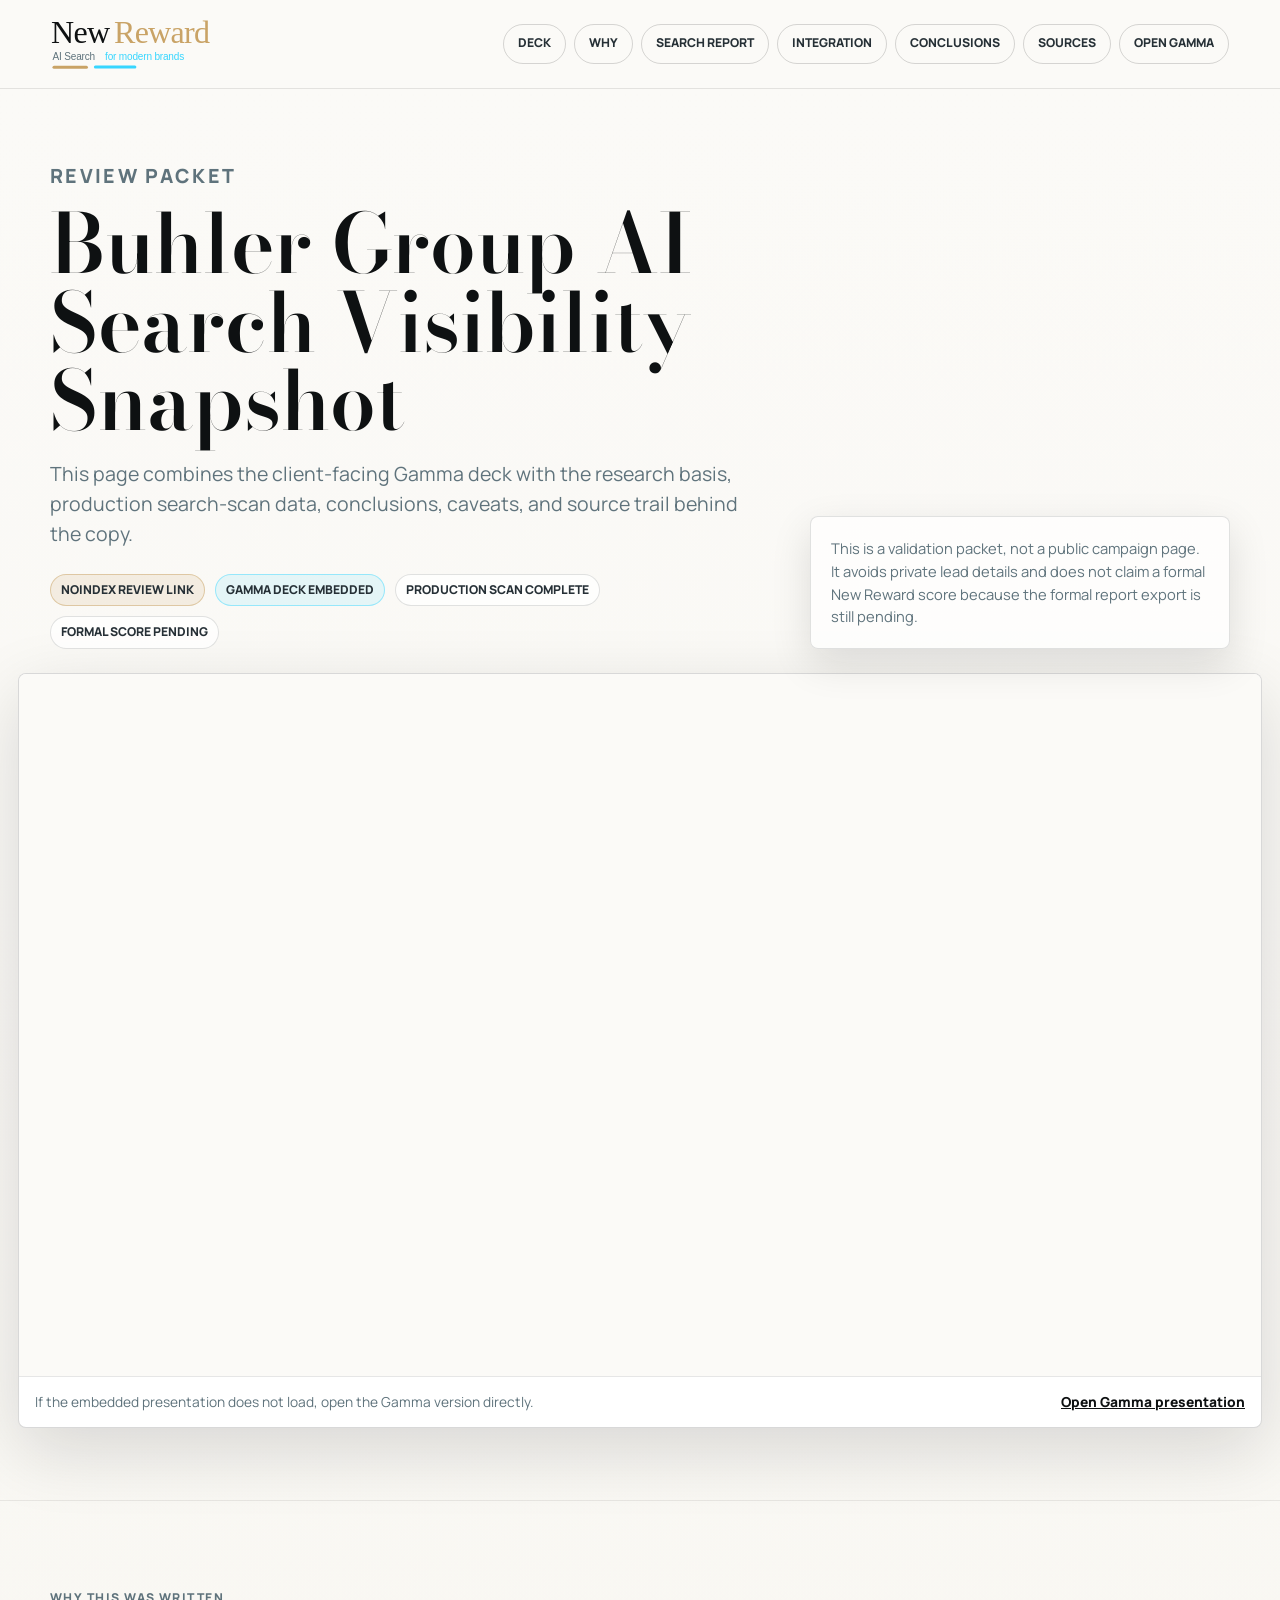
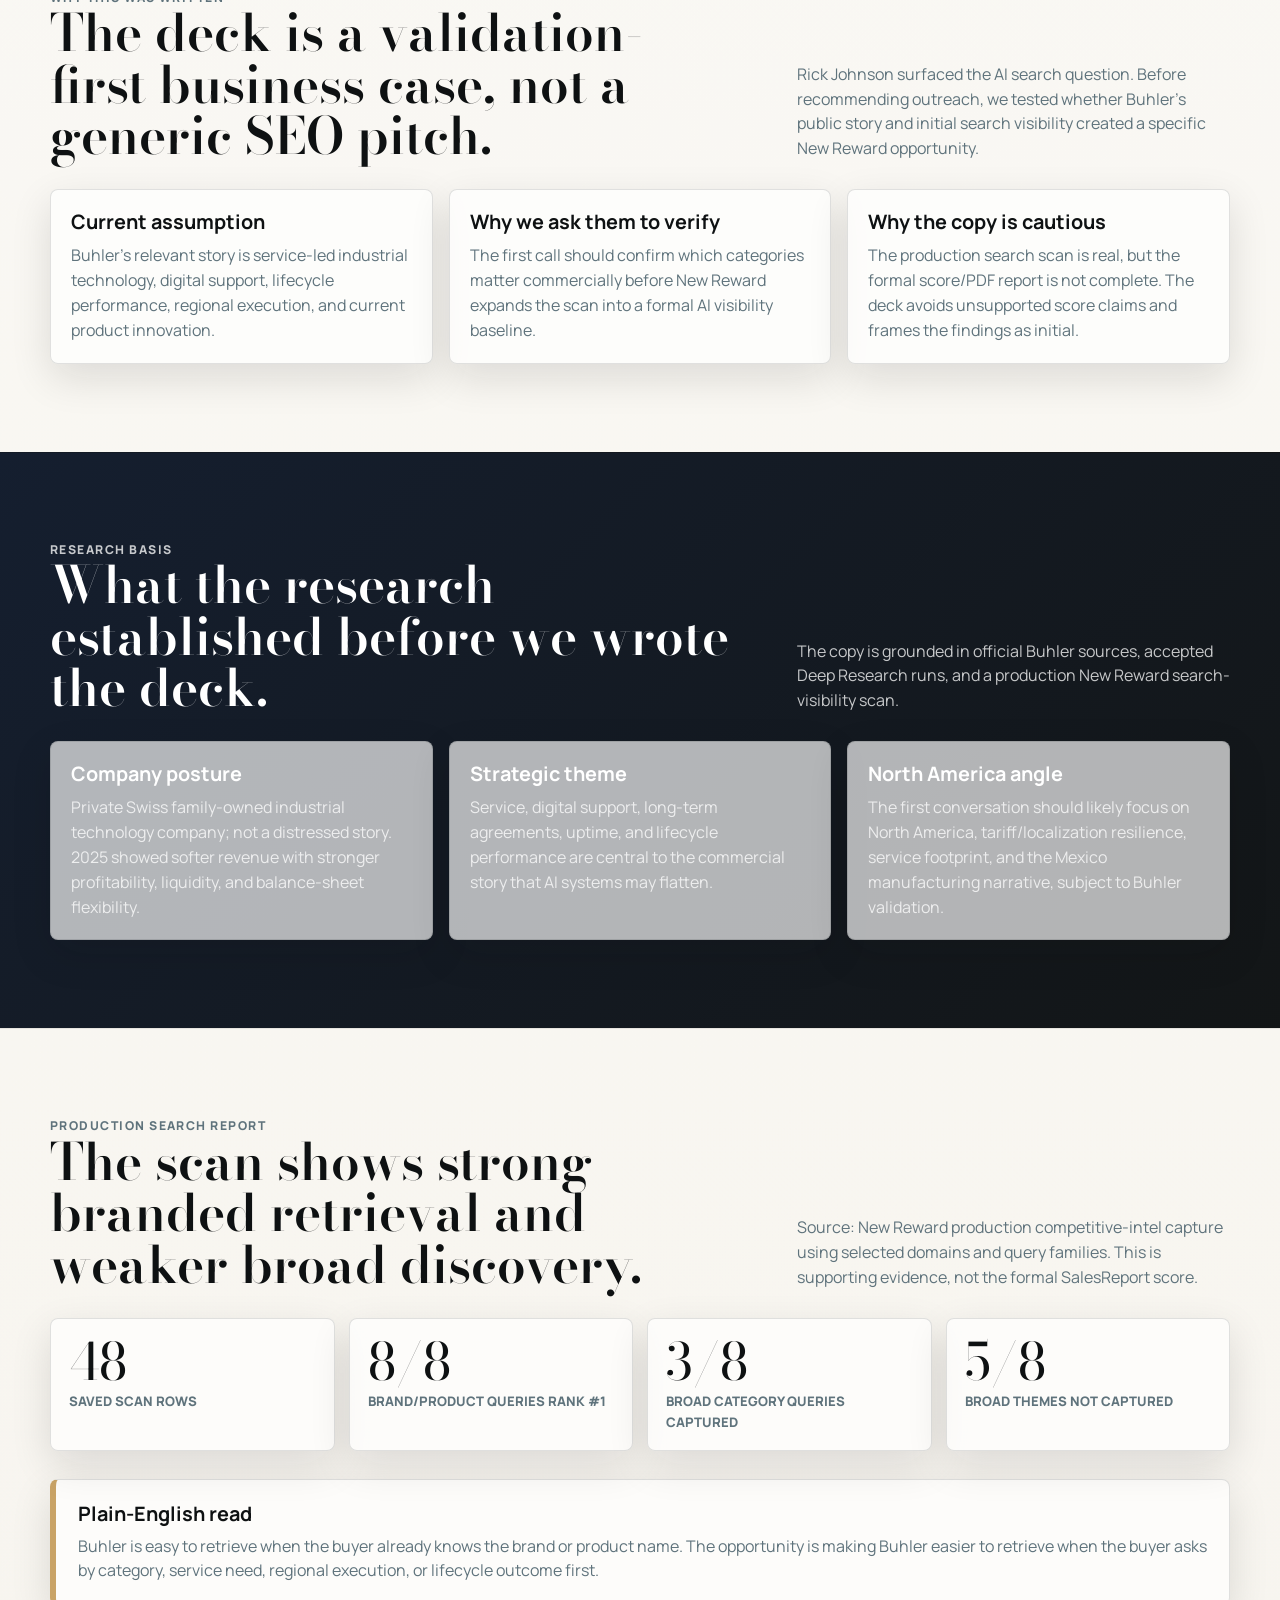
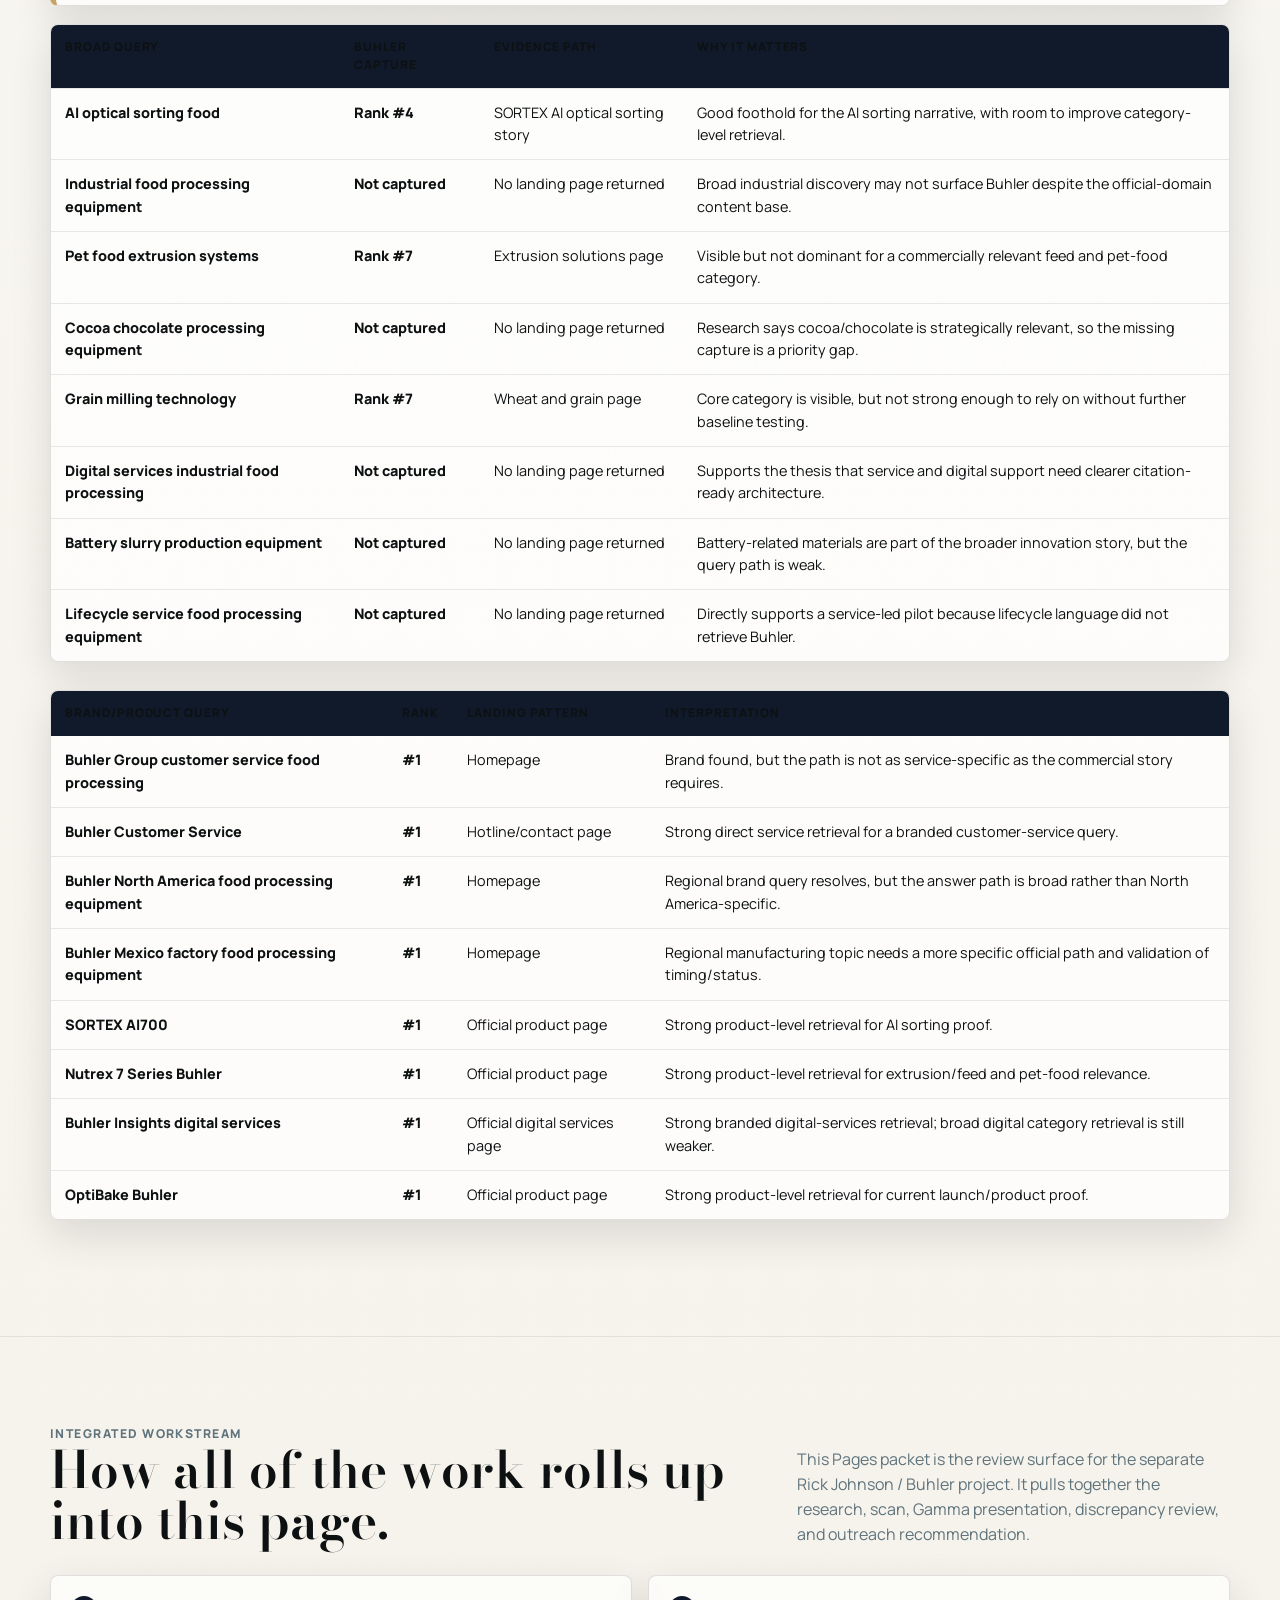
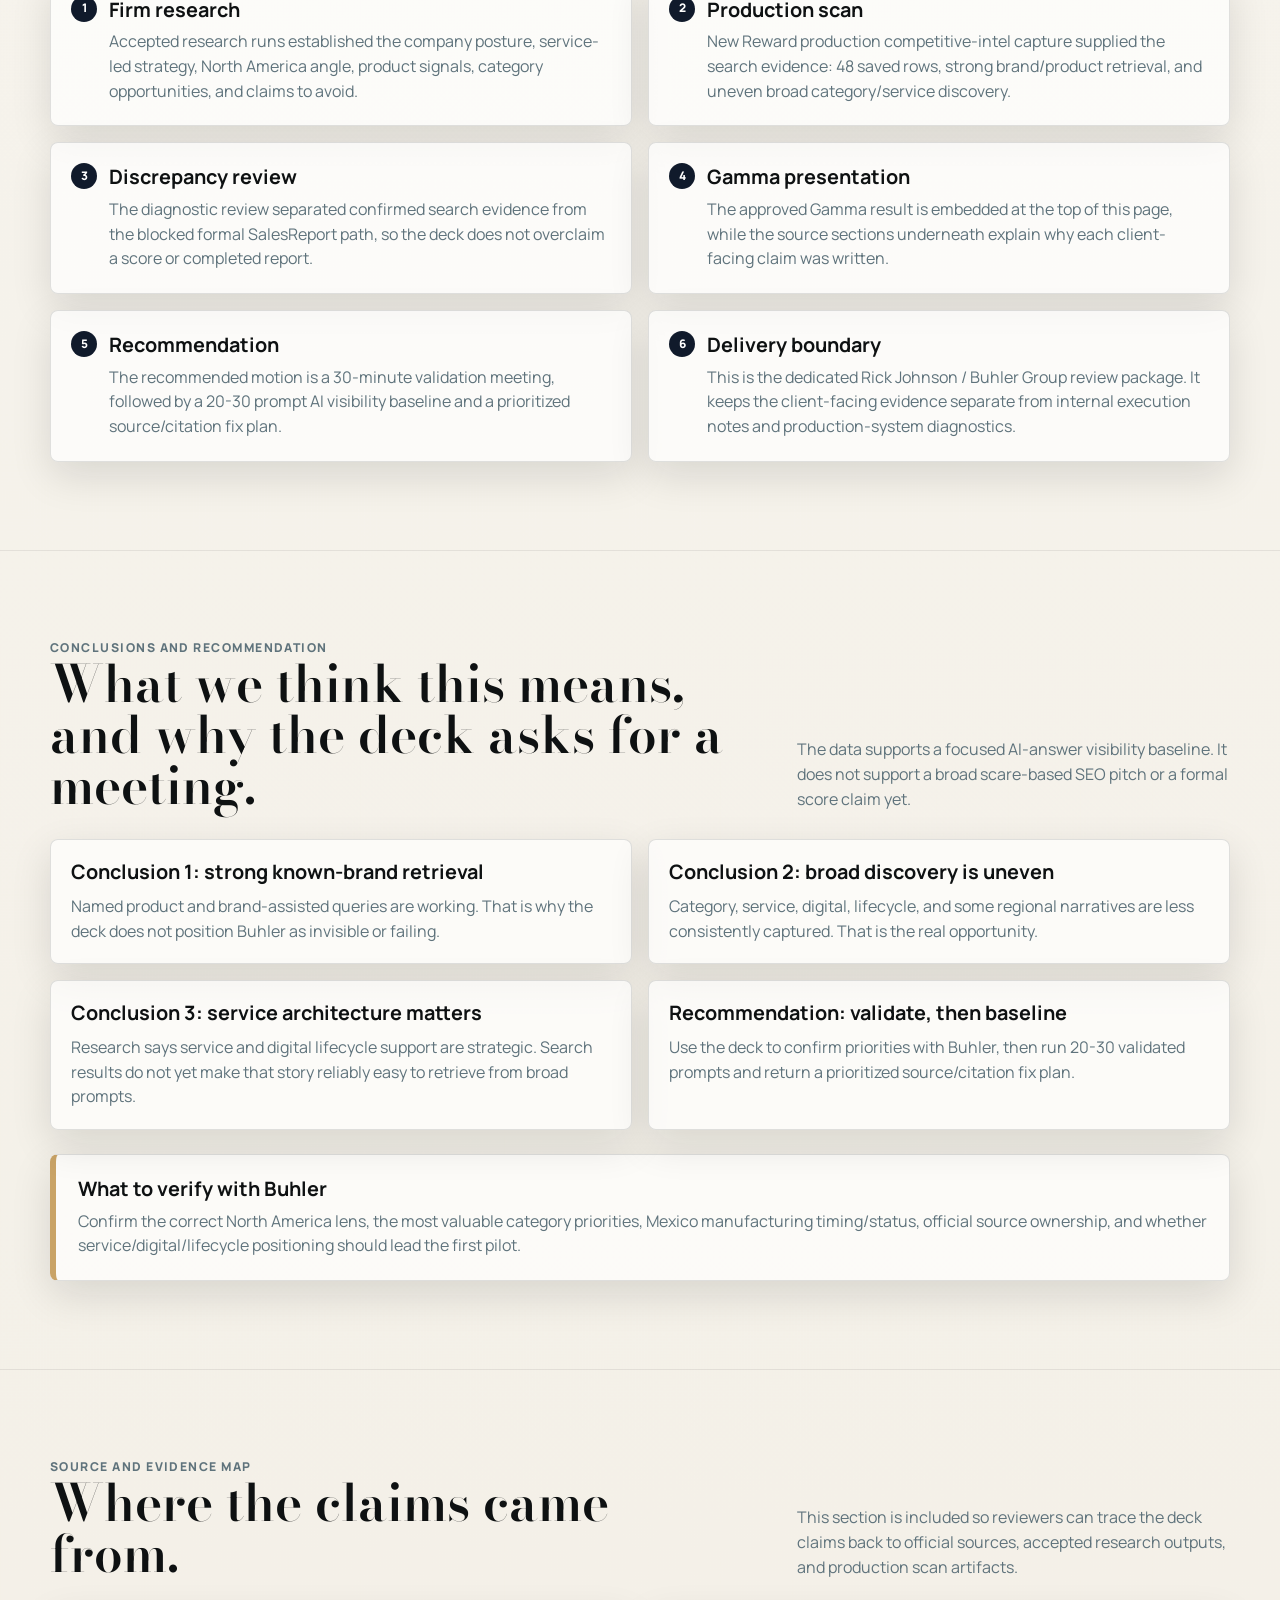
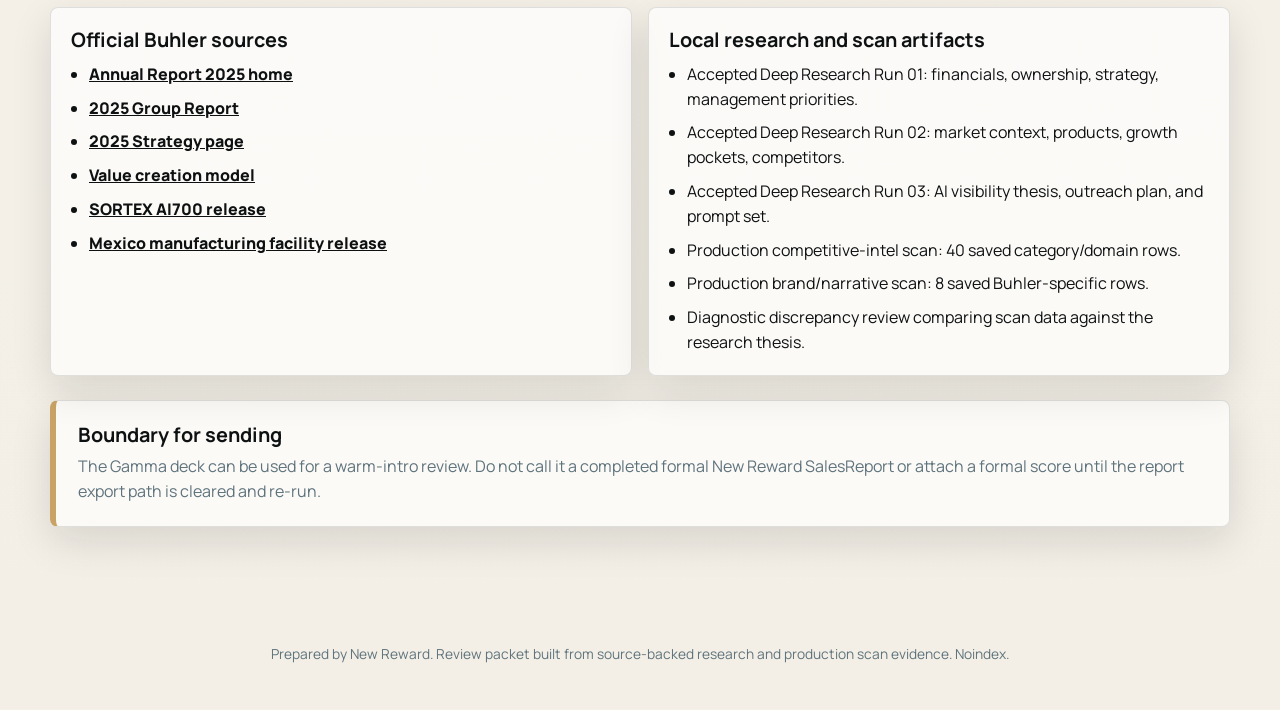
==== docs/index.html @ ae9b5d92 "Publish Buhler Pages review packet (#1)" ====
<!doctype html>
<html lang="en">
  <head>
    <meta charset="utf-8" />
    <meta name="viewport" content="width=device-width, initial-scale=1" />
    <title>Buhler Group AI Search Visibility Snapshot | New Reward</title>
    <meta
      name="description"
      content="A New Reward review page showing the Buhler Group Gamma snapshot, supporting research, production search scan data, conclusions, and source basis."
    />
    <meta name="robots" content="noindex, nofollow" />
    <meta property="og:title" content="Buhler Group AI Search Visibility Snapshot" />
    <meta
      property="og:description"
      content="Initial findings, source basis, production scan data, and recommendation prepared by New Reward."
    />
    <meta property="og:type" content="website" />
    <link rel="icon" href="./assets/favicon.svg" type="image/svg+xml" />
    <link rel="preconnect" href="https://fonts.googleapis.com" />
    <link rel="preconnect" href="https://fonts.gstatic.com" crossorigin />
    <link
      href="https://fonts.googleapis.com/css2?family=Bodoni+Moda:opsz,wght@6..96,500;6..96,600&family=Manrope:wght@400;500;600;700;800&display=swap"
      rel="stylesheet"
    />
    <link rel="stylesheet" href="./styles.css" />
    <style>
      body {
        min-height: 100vh;
      }

      .snapshot-shell {
        min-height: 100vh;
        background:
          linear-gradient(180deg, rgba(251, 250, 247, 0.98), rgba(243, 239, 230, 0.98)),
          repeating-linear-gradient(90deg, rgba(14, 17, 18, 0.025) 0 1px, transparent 1px 72px);
      }

      .snapshot-header {
        position: sticky;
        top: 0;
        z-index: 20;
        display: flex;
        align-items: center;
        justify-content: space-between;
        gap: 18px;
        min-height: 76px;
        padding: 14px clamp(18px, 4vw, 52px);
        border-bottom: 1px solid rgba(14, 17, 18, 0.1);
        background: rgba(251, 250, 247, 0.92);
        backdrop-filter: blur(18px);
      }

      .snapshot-header img {
        display: block;
        width: min(220px, 42vw);
        height: auto;
      }

      .snapshot-actions {
        display: flex;
        flex-wrap: wrap;
        justify-content: flex-end;
        gap: 8px;
      }

      .snapshot-actions a,
      .small-action {
        display: inline-flex;
        align-items: center;
        justify-content: center;
        min-height: 40px;
        padding: 9px 14px;
        border: 1px solid rgba(14, 17, 18, 0.16);
        border-radius: 999px;
        color: var(--ink-soft);
        font-size: 0.76rem;
        font-weight: 800;
        text-decoration: none;
        text-transform: uppercase;
      }

      .snapshot-actions a:hover,
      .snapshot-actions a:focus-visible,
      .small-action:hover,
      .small-action:focus-visible {
        border-color: rgba(201, 163, 102, 0.62);
        background: rgba(201, 163, 102, 0.12);
        outline: none;
      }

      .snapshot-intro,
      .section-shell-tight {
        width: min(1180px, calc(100% - 36px));
        margin: 0 auto;
      }

      .snapshot-intro {
        display: grid;
        grid-template-columns: minmax(0, 1fr) minmax(280px, 420px);
        gap: clamp(24px, 5vw, 64px);
        align-items: end;
        padding: clamp(36px, 6vw, 72px) 0 24px;
      }

      .snapshot-intro h1 {
        max-width: 940px;
        margin-bottom: 18px;
        color: var(--ink);
        font-family: var(--font-display);
        font-size: clamp(2.55rem, 6.4vw, 6.5rem);
        font-weight: 600;
        line-height: 0.96;
      }

      .snapshot-intro p {
        max-width: 790px;
        color: var(--muted);
        font-size: clamp(1rem, 1.7vw, 1.22rem);
      }

      .snapshot-note,
      .evidence-card,
      .metric-card,
      .source-card,
      .callout,
      .conclusion-card {
        border: 1px solid rgba(14, 17, 18, 0.12);
        border-radius: 8px;
        background: rgba(255, 255, 255, 0.68);
        box-shadow: var(--shadow-tight);
      }

      .snapshot-note {
        padding: 20px;
      }

      .snapshot-note p {
        margin: 0;
        font-size: 0.92rem;
      }

      .status-row {
        display: flex;
        flex-wrap: wrap;
        gap: 10px;
        margin-top: 24px;
      }

      .status-pill {
        display: inline-flex;
        align-items: center;
        min-height: 32px;
        padding: 6px 10px;
        border: 1px solid rgba(14, 17, 18, 0.12);
        border-radius: 999px;
        background: rgba(255, 255, 255, 0.72);
        color: var(--ink-soft);
        font-size: 0.76rem;
        font-weight: 800;
        text-transform: uppercase;
      }

      .status-pill.gold {
        border-color: rgba(201, 163, 102, 0.5);
        background: rgba(201, 163, 102, 0.14);
      }

      .status-pill.cyan {
        border-color: rgba(55, 214, 255, 0.45);
        background: rgba(55, 214, 255, 0.11);
      }

      .embed-frame-wrap {
        width: min(1280px, calc(100% - 36px));
        margin: 0 auto;
        padding: 0 0 clamp(36px, 6vw, 72px);
      }

      .embed-frame {
        overflow: hidden;
        border: 1px solid rgba(14, 17, 18, 0.16);
        border-radius: 8px;
        background: var(--white);
        box-shadow: var(--shadow);
      }

      .embed-frame iframe {
        display: block;
        width: 100%;
        height: min(78vh, 820px);
        min-height: 620px;
        border: 0;
        background: var(--paper);
      }

      .fallback-bar {
        display: flex;
        flex-wrap: wrap;
        align-items: center;
        justify-content: space-between;
        gap: 12px;
        padding: 14px 16px;
        border-top: 1px solid rgba(14, 17, 18, 0.1);
        color: var(--muted);
        font-size: 0.86rem;
      }

      .fallback-bar a {
        color: var(--ink);
        font-weight: 800;
      }

      .evidence-section {
        padding: clamp(46px, 7vw, 88px) 0;
        border-top: 1px solid rgba(14, 17, 18, 0.08);
      }

      .evidence-section.dark {
        background:
          linear-gradient(135deg, rgba(16, 26, 43, 0.98), rgba(14, 17, 18, 0.98)),
          linear-gradient(rgba(255, 255, 255, 0.035) 1px, transparent 1px);
        color: var(--white);
      }

      .evidence-section.dark p,
      .evidence-section.dark li {
        color: rgba(255, 255, 255, 0.76);
      }

      .section-heading-tight {
        display: grid;
        grid-template-columns: minmax(0, 0.92fr) minmax(280px, 0.58fr);
        gap: clamp(24px, 5vw, 60px);
        align-items: end;
        margin-bottom: 28px;
      }

      .section-heading-tight h2 {
        margin-bottom: 0;
      }

      .section-heading-tight p {
        margin-bottom: 0;
        color: var(--muted);
      }

      .evidence-grid {
        display: grid;
        grid-template-columns: repeat(3, minmax(0, 1fr));
        gap: 16px;
      }

      .evidence-card,
      .source-card,
      .conclusion-card {
        padding: 20px;
      }

      .evidence-card h3,
      .source-card h3,
      .conclusion-card h3 {
        margin-bottom: 10px;
      }

      .evidence-card p,
      .source-card p,
      .conclusion-card p {
        margin-bottom: 0;
        color: var(--muted);
      }

      .metric-grid {
        display: grid;
        grid-template-columns: repeat(4, minmax(0, 1fr));
        gap: 14px;
        margin: 28px 0;
      }

      .metric-card {
        padding: 18px;
      }

      .metric-value {
        display: block;
        margin-bottom: 6px;
        font-family: var(--font-display);
        font-size: clamp(2.2rem, 4vw, 4rem);
        line-height: 0.95;
      }

      .metric-label {
        display: block;
        color: var(--muted);
        font-size: 0.82rem;
        font-weight: 800;
        text-transform: uppercase;
      }

      .table-wrap {
        overflow-x: auto;
        margin: 18px 0 28px;
        border: 1px solid rgba(14, 17, 18, 0.12);
        border-radius: 8px;
        background: rgba(255, 255, 255, 0.74);
        box-shadow: var(--shadow-tight);
      }

      .report-table {
        width: 100%;
        min-width: 860px;
        border-collapse: collapse;
      }

      .report-table th,
      .report-table td {
        padding: 13px 14px;
        border-bottom: 1px solid rgba(14, 17, 18, 0.09);
        text-align: left;
        vertical-align: top;
        font-size: 0.9rem;
      }

      .report-table th {
        color: var(--ink);
        font-size: 0.74rem;
        font-weight: 900;
        letter-spacing: 0.08em;
        text-transform: uppercase;
      }

      .report-table tr:last-child td {
        border-bottom: 0;
      }

      .rank {
        white-space: nowrap;
        font-weight: 900;
      }

      .muted {
        color: var(--muted);
      }

      .link-list,
      .tight-list {
        display: grid;
        gap: 9px;
        margin: 0;
        padding-left: 18px;
      }

      .link-list a {
        color: var(--ink);
        font-weight: 800;
      }

      .callout {
        margin-top: 24px;
        padding: 22px;
        border-left: 6px solid var(--gold);
      }

      .callout h3 {
        margin-bottom: 8px;
      }

      .callout p {
        margin-bottom: 0;
        color: var(--muted);
      }

      .source-grid,
      .conclusion-grid,
      .workstream-grid {
        display: grid;
        grid-template-columns: repeat(2, minmax(0, 1fr));
        gap: 16px;
      }

      .workstream-card {
        position: relative;
        padding: 22px 22px 22px 58px;
        border: 1px solid rgba(14, 17, 18, 0.12);
        border-radius: 8px;
        background: rgba(255, 255, 255, 0.7);
        box-shadow: var(--shadow-tight);
      }

      .workstream-number {
        position: absolute;
        top: 20px;
        left: 20px;
        display: inline-flex;
        align-items: center;
        justify-content: center;
        width: 26px;
        height: 26px;
        border-radius: 999px;
        background: var(--night);
        color: var(--white);
        font-size: 0.74rem;
        font-weight: 900;
      }

      .workstream-card h3 {
        margin-bottom: 8px;
      }

      .workstream-card p {
        margin-bottom: 0;
        color: var(--muted);
      }

      .deck-basis {
        display: grid;
        grid-template-columns: minmax(0, 0.7fr) minmax(0, 1fr);
        gap: 18px;
        align-items: start;
      }

      .footer-note {
        padding: 28px clamp(18px, 4vw, 52px) 46px;
        color: var(--muted);
        font-size: 0.86rem;
        text-align: center;
      }

      @media (max-width: 980px) {
        .section-heading-tight,
        .snapshot-intro,
        .deck-basis {
          grid-template-columns: 1fr;
        }

        .evidence-grid,
        .metric-grid,
        .source-grid,
        .conclusion-grid,
        .workstream-grid {
          grid-template-columns: repeat(2, minmax(0, 1fr));
        }
      }

      @media (max-width: 720px) {
        .snapshot-header {
          position: static;
          align-items: flex-start;
          flex-direction: column;
        }

        .snapshot-actions {
          justify-content: flex-start;
        }

        .embed-frame iframe {
          height: 72vh;
          min-height: 520px;
        }

        .evidence-grid,
        .metric-grid,
        .source-grid,
        .conclusion-grid,
        .workstream-grid {
          grid-template-columns: 1fr;
        }
      }
    </style>
  </head>
  <body>
    <div class="snapshot-shell">
      <header class="snapshot-header" aria-label="Snapshot header">
        <a href="./" aria-label="New Reward proposal home">
          <img src="./assets/wordmark-dark.svg" alt="New Reward" />
        </a>
        <nav class="snapshot-actions" aria-label="Snapshot actions">
          <a href="#snapshot">Deck</a>
          <a href="#why">Why</a>
          <a href="#search-report">Search Report</a>
          <a href="#integrated-work">Integration</a>
          <a href="#conclusions">Conclusions</a>
          <a href="#sources">Sources</a>
          <a href="https://buhler-group-ai-search-v-5cw1f8g.gamma.site/" target="_blank" rel="noopener">Open Gamma</a>
        </nav>
      </header>

      <main>
        <section class="snapshot-intro" aria-labelledby="snapshot-title">
          <div>
            <p class="eyebrow">Review packet</p>
            <h1 id="snapshot-title">Buhler Group AI Search Visibility Snapshot</h1>
            <p>
              This page combines the client-facing Gamma deck with the research basis, production search-scan data,
              conclusions, caveats, and source trail behind the copy.
            </p>
            <div class="status-row" aria-label="Packet status">
              <span class="status-pill gold">Noindex review link</span>
              <span class="status-pill cyan">Gamma deck embedded</span>
              <span class="status-pill">Production scan complete</span>
              <span class="status-pill">Formal score pending</span>
            </div>
          </div>
          <aside class="snapshot-note" aria-label="Review note">
            <p>
              This is a validation packet, not a public campaign page. It avoids private lead details and does not
              claim a formal New Reward score because the formal report export is still pending.
            </p>
          </aside>
        </section>

        <section class="embed-frame-wrap" id="snapshot" aria-label="Embedded Gamma snapshot">
          <div class="embed-frame">
            <iframe
              src="https://buhler-group-ai-search-v-5cw1f8g.gamma.site/"
              title="Buhler Group AI Search Visibility Snapshot"
              loading="eager"
              allowfullscreen
              referrerpolicy="no-referrer-when-downgrade"
            ></iframe>
            <div class="fallback-bar">
              <span>If the embedded presentation does not load, open the Gamma version directly.</span>
              <a href="https://buhler-group-ai-search-v-5cw1f8g.gamma.site/" target="_blank" rel="noopener">
                Open Gamma presentation
              </a>
            </div>
          </div>
        </section>

        <section class="evidence-section" id="why">
          <div class="section-shell-tight">
            <div class="section-heading-tight">
              <div>
                <p class="section-label">Why this was written</p>
                <h2>The deck is a validation-first business case, not a generic SEO pitch.</h2>
              </div>
              <p>
                Rick Johnson surfaced the AI search question. Before recommending outreach, we tested whether Buhler's
                public story and initial search visibility created a specific New Reward opportunity.
              </p>
            </div>

            <div class="evidence-grid">
              <article class="evidence-card">
                <h3>Current assumption</h3>
                <p>
                  Buhler's relevant story is service-led industrial technology, digital support, lifecycle performance,
                  regional execution, and current product innovation.
                </p>
              </article>
              <article class="evidence-card">
                <h3>Why we ask them to verify</h3>
                <p>
                  The first call should confirm which categories matter commercially before New Reward expands the scan
                  into a formal AI visibility baseline.
                </p>
              </article>
              <article class="evidence-card">
                <h3>Why the copy is cautious</h3>
                <p>
                  The production search scan is real, but the formal score/PDF report is not complete. The deck avoids
                  unsupported score claims and frames the findings as initial.
                </p>
              </article>
            </div>
          </div>
        </section>

        <section class="evidence-section dark">
          <div class="section-shell-tight">
            <div class="section-heading-tight">
              <div>
                <p class="section-label">Research basis</p>
                <h2>What the research established before we wrote the deck.</h2>
              </div>
              <p>
                The copy is grounded in official Buhler sources, accepted Deep Research runs, and a production New
                Reward search-visibility scan.
              </p>
            </div>

            <div class="evidence-grid">
              <article class="evidence-card">
                <h3>Company posture</h3>
                <p>
                  Private Swiss family-owned industrial technology company; not a distressed story. 2025 showed softer
                  revenue with stronger profitability, liquidity, and balance-sheet flexibility.
                </p>
              </article>
              <article class="evidence-card">
                <h3>Strategic theme</h3>
                <p>
                  Service, digital support, long-term agreements, uptime, and lifecycle performance are central to the
                  commercial story that AI systems may flatten.
                </p>
              </article>
              <article class="evidence-card">
                <h3>North America angle</h3>
                <p>
                  The first conversation should likely focus on North America, tariff/localization resilience, service
                  footprint, and the Mexico manufacturing narrative, subject to Buhler validation.
                </p>
              </article>
            </div>
          </div>
        </section>

        <section class="evidence-section" id="search-report">
          <div class="section-shell-tight">
            <div class="section-heading-tight">
              <div>
                <p class="section-label">Production search report</p>
                <h2>The scan shows strong branded retrieval and weaker broad discovery.</h2>
              </div>
              <p>
                Source: New Reward production competitive-intel capture using selected domains and query families.
                This is supporting evidence, not the formal SalesReport score.
              </p>
            </div>

            <div class="metric-grid" aria-label="Production scan summary metrics">
              <div class="metric-card">
                <span class="metric-value">48</span>
                <span class="metric-label">Saved scan rows</span>
              </div>
              <div class="metric-card">
                <span class="metric-value">8/8</span>
                <span class="metric-label">Brand/product queries rank #1</span>
              </div>
              <div class="metric-card">
                <span class="metric-value">3/8</span>
                <span class="metric-label">Broad category queries captured</span>
              </div>
              <div class="metric-card">
                <span class="metric-value">5/8</span>
                <span class="metric-label">Broad themes not captured</span>
              </div>
            </div>

            <div class="callout">
              <h3>Plain-English read</h3>
              <p>
                Buhler is easy to retrieve when the buyer already knows the brand or product name. The opportunity is
                making Buhler easier to retrieve when the buyer asks by category, service need, regional execution, or
                lifecycle outcome first.
              </p>
            </div>

            <div class="table-wrap" role="region" aria-label="Broad category scan table" tabindex="0">
              <table class="report-table">
                <thead>
                  <tr>
                    <th>Broad query</th>
                    <th>Buhler capture</th>
                    <th>Evidence path</th>
                    <th>Why it matters</th>
                  </tr>
                </thead>
                <tbody>
                  <tr>
                    <td>AI optical sorting food</td>
                    <td class="rank">Rank #4</td>
                    <td>SORTEX AI optical sorting story</td>
                    <td>Good foothold for the AI sorting narrative, with room to improve category-level retrieval.</td>
                  </tr>
                  <tr>
                    <td>Industrial food processing equipment</td>
                    <td class="rank">Not captured</td>
                    <td>No landing page returned</td>
                    <td>Broad industrial discovery may not surface Buhler despite the official-domain content base.</td>
                  </tr>
                  <tr>
                    <td>Pet food extrusion systems</td>
                    <td class="rank">Rank #7</td>
                    <td>Extrusion solutions page</td>
                    <td>Visible but not dominant for a commercially relevant feed and pet-food category.</td>
                  </tr>
                  <tr>
                    <td>Cocoa chocolate processing equipment</td>
                    <td class="rank">Not captured</td>
                    <td>No landing page returned</td>
                    <td>Research says cocoa/chocolate is strategically relevant, so the missing capture is a priority gap.</td>
                  </tr>
                  <tr>
                    <td>Grain milling technology</td>
                    <td class="rank">Rank #7</td>
                    <td>Wheat and grain page</td>
                    <td>Core category is visible, but not strong enough to rely on without further baseline testing.</td>
                  </tr>
                  <tr>
                    <td>Digital services industrial food processing</td>
                    <td class="rank">Not captured</td>
                    <td>No landing page returned</td>
                    <td>Supports the thesis that service and digital support need clearer citation-ready architecture.</td>
                  </tr>
                  <tr>
                    <td>Battery slurry production equipment</td>
                    <td class="rank">Not captured</td>
                    <td>No landing page returned</td>
                    <td>Battery-related materials are part of the broader innovation story, but the query path is weak.</td>
                  </tr>
                  <tr>
                    <td>Lifecycle service food processing equipment</td>
                    <td class="rank">Not captured</td>
                    <td>No landing page returned</td>
                    <td>Directly supports a service-led pilot because lifecycle language did not retrieve Buhler.</td>
                  </tr>
                </tbody>
              </table>
            </div>

            <div class="table-wrap" role="region" aria-label="Brand and product scan table" tabindex="0">
              <table class="report-table">
                <thead>
                  <tr>
                    <th>Brand/product query</th>
                    <th>Rank</th>
                    <th>Landing pattern</th>
                    <th>Interpretation</th>
                  </tr>
                </thead>
                <tbody>
                  <tr>
                    <td>Buhler Group customer service food processing</td>
                    <td class="rank">#1</td>
                    <td>Homepage</td>
                    <td>Brand found, but the path is not as service-specific as the commercial story requires.</td>
                  </tr>
                  <tr>
                    <td>Buhler Customer Service</td>
                    <td class="rank">#1</td>
                    <td>Hotline/contact page</td>
                    <td>Strong direct service retrieval for a branded customer-service query.</td>
                  </tr>
                  <tr>
                    <td>Buhler North America food processing equipment</td>
                    <td class="rank">#1</td>
                    <td>Homepage</td>
                    <td>Regional brand query resolves, but the answer path is broad rather than North America-specific.</td>
                  </tr>
                  <tr>
                    <td>Buhler Mexico factory food processing equipment</td>
                    <td class="rank">#1</td>
                    <td>Homepage</td>
                    <td>Regional manufacturing topic needs a more specific official path and validation of timing/status.</td>
                  </tr>
                  <tr>
                    <td>SORTEX AI700</td>
                    <td class="rank">#1</td>
                    <td>Official product page</td>
                    <td>Strong product-level retrieval for AI sorting proof.</td>
                  </tr>
                  <tr>
                    <td>Nutrex 7 Series Buhler</td>
                    <td class="rank">#1</td>
                    <td>Official product page</td>
                    <td>Strong product-level retrieval for extrusion/feed and pet-food relevance.</td>
                  </tr>
                  <tr>
                    <td>Buhler Insights digital services</td>
                    <td class="rank">#1</td>
                    <td>Official digital services page</td>
                    <td>Strong branded digital-services retrieval; broad digital category retrieval is still weaker.</td>
                  </tr>
                  <tr>
                    <td>OptiBake Buhler</td>
                    <td class="rank">#1</td>
                    <td>Official product page</td>
                    <td>Strong product-level retrieval for current launch/product proof.</td>
                  </tr>
                </tbody>
              </table>
            </div>
          </div>
        </section>

        <section class="evidence-section" id="integrated-work">
          <div class="section-shell-tight">
            <div class="section-heading-tight">
              <div>
                <p class="section-label">Integrated workstream</p>
                <h2>How all of the work rolls up into this page.</h2>
              </div>
              <p>
                This Pages packet is the review surface for the separate Rick Johnson / Buhler project. It pulls
                together the research, scan, Gamma presentation, discrepancy review, and outreach recommendation.
              </p>
            </div>

            <div class="workstream-grid">
              <article class="workstream-card">
                <span class="workstream-number">1</span>
                <h3>Firm research</h3>
                <p>
                  Accepted research runs established the company posture, service-led strategy, North America angle,
                  product signals, category opportunities, and claims to avoid.
                </p>
              </article>
              <article class="workstream-card">
                <span class="workstream-number">2</span>
                <h3>Production scan</h3>
                <p>
                  New Reward production competitive-intel capture supplied the search evidence: 48 saved rows,
                  strong brand/product retrieval, and uneven broad category/service discovery.
                </p>
              </article>
              <article class="workstream-card">
                <span class="workstream-number">3</span>
                <h3>Discrepancy review</h3>
                <p>
                  The diagnostic review separated confirmed search evidence from the blocked formal SalesReport path,
                  so the deck does not overclaim a score or completed report.
                </p>
              </article>
              <article class="workstream-card">
                <span class="workstream-number">4</span>
                <h3>Gamma presentation</h3>
                <p>
                  The approved Gamma result is embedded at the top of this page, while the source sections underneath
                  explain why each client-facing claim was written.
                </p>
              </article>
              <article class="workstream-card">
                <span class="workstream-number">5</span>
                <h3>Recommendation</h3>
                <p>
                  The recommended motion is a 30-minute validation meeting, followed by a 20-30 prompt AI visibility
                  baseline and a prioritized source/citation fix plan.
                </p>
              </article>
              <article class="workstream-card">
                <span class="workstream-number">6</span>
                <h3>Delivery boundary</h3>
                <p>
                  This is the dedicated Rick Johnson / Buhler Group review package. It keeps the client-facing
                  evidence separate from internal execution notes and production-system diagnostics.
                </p>
              </article>
            </div>
          </div>
        </section>

        <section class="evidence-section" id="conclusions">
          <div class="section-shell-tight">
            <div class="section-heading-tight">
              <div>
                <p class="section-label">Conclusions and recommendation</p>
                <h2>What we think this means, and why the deck asks for a meeting.</h2>
              </div>
              <p>
                The data supports a focused AI-answer visibility baseline. It does not support a broad scare-based SEO
                pitch or a formal score claim yet.
              </p>
            </div>

            <div class="conclusion-grid">
              <article class="conclusion-card">
                <h3>Conclusion 1: strong known-brand retrieval</h3>
                <p>
                  Named product and brand-assisted queries are working. That is why the deck does not position Buhler
                  as invisible or failing.
                </p>
              </article>
              <article class="conclusion-card">
                <h3>Conclusion 2: broad discovery is uneven</h3>
                <p>
                  Category, service, digital, lifecycle, and some regional narratives are less consistently captured.
                  That is the real opportunity.
                </p>
              </article>
              <article class="conclusion-card">
                <h3>Conclusion 3: service architecture matters</h3>
                <p>
                  Research says service and digital lifecycle support are strategic. Search results do not yet make
                  that story reliably easy to retrieve from broad prompts.
                </p>
              </article>
              <article class="conclusion-card">
                <h3>Recommendation: validate, then baseline</h3>
                <p>
                  Use the deck to confirm priorities with Buhler, then run 20-30 validated prompts and return a
                  prioritized source/citation fix plan.
                </p>
              </article>
            </div>

            <div class="callout">
              <h3>What to verify with Buhler</h3>
              <p>
                Confirm the correct North America lens, the most valuable category priorities, Mexico manufacturing
                timing/status, official source ownership, and whether service/digital/lifecycle positioning should lead
                the first pilot.
              </p>
            </div>
          </div>
        </section>

        <section class="evidence-section" id="sources">
          <div class="section-shell-tight">
            <div class="section-heading-tight">
              <div>
                <p class="section-label">Source and evidence map</p>
                <h2>Where the claims came from.</h2>
              </div>
              <p>
                This section is included so reviewers can trace the deck claims back to official sources, accepted
                research outputs, and production scan artifacts.
              </p>
            </div>

            <div class="source-grid">
              <article class="source-card">
                <h3>Official Buhler sources</h3>
                <ul class="link-list">
                  <li><a href="https://annualreport.buhlergroup.com/reports/en_25/home.html" target="_blank" rel="noopener">Annual Report 2025 home</a></li>
                  <li><a href="https://annualreport.buhlergroup.com/reports/en_25/home/economy/group-report.html" target="_blank" rel="noopener">2025 Group Report</a></li>
                  <li><a href="https://annualreport.buhlergroup.com/reports/en_25/home/group/our-strategy.html" target="_blank" rel="noopener">2025 Strategy page</a></li>
                  <li><a href="https://annualreport.buhlergroup.com/reports/en_25/home/group/value-creation-model.html" target="_blank" rel="noopener">Value creation model</a></li>
                  <li><a href="https://www.buhlergroup.com/content/buhlergroup/global/en/media/media-releases/sortex-ai700.html" target="_blank" rel="noopener">SORTEX AI700 release</a></li>
                  <li><a href="https://www.buhlergroup.com/global/en/media/media-releases/buehler-breaks-ground-on-a-new-manufacturing-facility-in-mexico-.html" target="_blank" rel="noopener">Mexico manufacturing facility release</a></li>
                </ul>
              </article>

              <article class="source-card">
                <h3>Local research and scan artifacts</h3>
                <ul class="tight-list">
                  <li>Accepted Deep Research Run 01: financials, ownership, strategy, management priorities.</li>
                  <li>Accepted Deep Research Run 02: market context, products, growth pockets, competitors.</li>
                  <li>Accepted Deep Research Run 03: AI visibility thesis, outreach plan, and prompt set.</li>
                  <li>Production competitive-intel scan: 40 saved category/domain rows.</li>
                  <li>Production brand/narrative scan: 8 saved Buhler-specific rows.</li>
                  <li>Diagnostic discrepancy review comparing scan data against the research thesis.</li>
                </ul>
              </article>
            </div>

            <div class="callout">
              <h3>Boundary for sending</h3>
              <p>
                The Gamma deck can be used for a warm-intro review. Do not call it a completed formal New Reward
                SalesReport or attach a formal score until the report export path is cleared and re-run.
              </p>
            </div>
          </div>
        </section>
      </main>

      <footer class="footer-note">
        Prepared by New Reward. Review packet built from source-backed research and production scan evidence. Noindex.
      </footer>
    </div>
  </body>
</html>
---- docs/styles.css ----
:root {
  --ink: #0e1112;
  --ink-soft: #263036;
  --muted: #5f737c;
  --line: #d8d0c4;
  --paper: #fbfaf7;
  --parchment: #f3efe6;
  --sand: #e6decf;
  --night: #101a2b;
  --night-2: #0b111d;
  --gold: #c9a366;
  --gold-deep: #9a7532;
  --cyan: #37d6ff;
  --cyan-deep: #0e9fc6;
  --green: #2d8f6f;
  --white: #ffffff;
  --shadow: 0 22px 70px rgba(14, 17, 18, 0.14);
  --shadow-tight: 0 14px 40px rgba(14, 17, 18, 0.12);
  --font-display: "Bodoni Moda", "Baskerville", "Times New Roman", serif;
  --font-body: "Manrope", "Avenir", "Helvetica Neue", sans-serif;
}

* {
  box-sizing: border-box;
}

html {
  scroll-behavior: smooth;
}

body {
  margin: 0;
  color: var(--ink);
  background:
    linear-gradient(180deg, rgba(251, 250, 247, 0.96), rgba(243, 239, 230, 0.98)),
    repeating-linear-gradient(90deg, rgba(14, 17, 18, 0.025) 0 1px, transparent 1px 72px);
  font-family: var(--font-body);
  line-height: 1.55;
}

a {
  color: inherit;
}

.site-header {
  position: sticky;
  top: 0;
  z-index: 20;
  display: flex;
  align-items: center;
  justify-content: space-between;
  gap: 24px;
  min-height: 78px;
  padding: 14px clamp(18px, 4vw, 52px);
  border-bottom: 1px solid rgba(14, 17, 18, 0.1);
  background: rgba(251, 250, 247, 0.9);
  backdrop-filter: blur(18px);
}

.brand-lockup {
  display: flex;
  align-items: center;
  flex: 0 0 auto;
  min-width: 168px;
}

.brand-lockup img {
  display: block;
  width: min(238px, 42vw);
  height: auto;
}

.top-nav {
  display: flex;
  flex-wrap: wrap;
  align-items: center;
  justify-content: flex-end;
  gap: 6px;
}

.top-nav a {
  min-height: 38px;
  padding: 9px 13px;
  border: 1px solid transparent;
  border-radius: 999px;
  color: var(--ink-soft);
  font-size: 0.82rem;
  font-weight: 800;
  text-decoration: none;
  text-transform: uppercase;
}

.top-nav a:hover,
.top-nav a:focus-visible {
  border-color: rgba(201, 163, 102, 0.55);
  background: rgba(201, 163, 102, 0.12);
  outline: none;
}

.hero-band {
  position: relative;
  overflow: hidden;
  min-height: calc(100vh - 78px);
  display: flex;
  align-items: center;
  padding: clamp(44px, 7vw, 96px) clamp(18px, 4vw, 52px);
  background:
    linear-gradient(135deg, rgba(16, 26, 43, 0.98) 0%, rgba(14, 17, 18, 0.98) 62%, rgba(25, 35, 43, 0.96) 100%);
  color: var(--white);
}

.hero-band::before {
  content: "";
  position: absolute;
  inset: 0;
  background:
    linear-gradient(rgba(255, 255, 255, 0.035) 1px, transparent 1px),
    linear-gradient(90deg, rgba(255, 255, 255, 0.03) 1px, transparent 1px);
  background-size: 56px 56px;
  mask-image: linear-gradient(180deg, rgba(0, 0, 0, 0.92), transparent 92%);
}

.hero-band::after {
  content: "";
  position: absolute;
  right: clamp(18px, 6vw, 100px);
  bottom: clamp(18px, 6vw, 80px);
  width: min(48vw, 520px);
  height: min(48vw, 520px);
  border: 1px solid rgba(55, 214, 255, 0.22);
  border-radius: 50%;
  box-shadow: inset 0 0 70px rgba(55, 214, 255, 0.08);
  opacity: 0.7;
}

.hero-grid {
  position: relative;
  z-index: 1;
  display: grid;
  grid-template-columns: minmax(0, 1fr) minmax(300px, 400px);
  gap: clamp(28px, 5vw, 72px);
  align-items: center;
  width: min(1180px, 100%);
  margin: 0 auto;
}

.eyebrow,
.section-label,
.package-label,
.panel-kicker {
  margin: 0 0 14px;
  color: var(--gold);
  font-size: 0.76rem;
  font-weight: 800;
  letter-spacing: 0.12em;
  text-transform: uppercase;
}

h1,
h2,
h3,
p {
  margin-top: 0;
}

h1 {
  max-width: 850px;
  margin-bottom: 22px;
  font-family: var(--font-display);
  font-size: clamp(3rem, 7.2vw, 7.2rem);
  font-weight: 600;
  line-height: 0.94;
}

h2 {
  margin-bottom: 18px;
  font-family: var(--font-display);
  font-size: clamp(2rem, 4vw, 4.6rem);
  font-weight: 600;
  line-height: 1;
}

h3 {
  margin-bottom: 12px;
  font-size: clamp(1.1rem, 1.55vw, 1.38rem);
  line-height: 1.18;
}

.hero-lede {
  max-width: 760px;
  color: rgba(255, 255, 255, 0.78);
  font-size: clamp(1.05rem, 1.9vw, 1.42rem);
}

.hero-actions {
  display: flex;
  flex-wrap: wrap;
  gap: 12px;
  margin-top: 34px;
}

.button {
  display: inline-flex;
  align-items: center;
  justify-content: center;
  min-height: 48px;
  padding: 12px 18px;
  border: 1px solid transparent;
  border-radius: 999px;
  font-size: 0.9rem;
  font-weight: 800;
  text-decoration: none;
}

.button-primary {
  background: var(--cyan);
  color: var(--night-2);
  box-shadow: 0 18px 45px rgba(55, 214, 255, 0.18);
}

.button-secondary {
  border-color: rgba(255, 255, 255, 0.22);
  color: var(--white);
  background: rgba(255, 255, 255, 0.06);
}

.button:hover,
.button:focus-visible {
  transform: translateY(-2px);
  outline: none;
}

.proposal-panel {
  position: relative;
  overflow: hidden;
  padding: 26px;
  border: 1px solid rgba(255, 255, 255, 0.18);
  border-radius: 8px;
  background:
    linear-gradient(180deg, rgba(255, 255, 255, 0.14), rgba(255, 255, 255, 0.07)),
    rgba(255, 255, 255, 0.04);
  box-shadow: var(--shadow);
}

.proposal-panel::before {
  content: "";
  display: block;
  width: 78px;
  height: 6px;
  margin-bottom: 24px;
  border-radius: 999px;
  background: linear-gradient(90deg, var(--gold), var(--cyan));
}

.panel-price {
  margin-bottom: 10px;
  font-family: var(--font-display);
  font-size: clamp(3rem, 5vw, 4.4rem);
  line-height: 1;
}

.panel-price span,
.price span {
  font-family: var(--font-body);
  font-size: 1rem;
  font-weight: 800;
  color: var(--muted);
}

.proposal-panel p {
  color: rgba(255, 255, 255, 0.76);
}

.metric-list {
  display: grid;
  grid-template-columns: repeat(3, 1fr);
  gap: 12px;
  margin: 24px 0 0;
}

.metric-list div {
  padding: 14px 10px;
  border: 1px solid rgba(255, 255, 255, 0.14);
  border-radius: 8px;
  background: rgba(0, 0, 0, 0.13);
}

.metric-list dt {
  color: rgba(255, 255, 255, 0.58);
  font-size: 0.72rem;
  font-weight: 800;
  text-transform: uppercase;
}

.metric-list dd {
  margin: 4px 0 0;
  color: var(--white);
  font-weight: 800;
}

.section-shell {
  width: min(1180px, calc(100% - 36px));
  margin: 0 auto;
  padding: clamp(58px, 8vw, 104px) 0;
}

.two-column {
  display: grid;
  grid-template-columns: minmax(260px, 0.82fr) minmax(0, 1.18fr);
  gap: clamp(28px, 5vw, 80px);
  align-items: start;
}

.context-band {
  background: var(--paper);
  border-bottom: 1px solid rgba(14, 17, 18, 0.08);
}

.context-copy {
  font-size: clamp(1.02rem, 1.45vw, 1.26rem);
  color: var(--ink-soft);
}

.section-heading {
  max-width: 860px;
  margin-bottom: 36px;
}

.section-heading p {
  color: var(--muted);
  font-size: 1.03rem;
}

.section-heading.compact {
  max-width: 720px;
  margin-bottom: 26px;
}

.principles-band,
.topics-band,
.decision-band {
  background: var(--parchment);
}

.principle-grid {
  display: grid;
  grid-template-columns: repeat(4, minmax(0, 1fr));
  gap: 18px;
}

.principle-item {
  min-height: 260px;
  padding: 24px;
  border: 1px solid rgba(14, 17, 18, 0.1);
  border-radius: 8px;
  background: rgba(255, 255, 255, 0.54);
}

.number-mark {
  display: inline-block;
  margin-bottom: 32px;
  color: var(--cyan-deep);
  font-size: 0.78rem;
  font-weight: 900;
  letter-spacing: 0.14em;
}

.principle-item p,
.price-card p,
.timeline-item p,
.sequence-step p,
.decision-grid p {
  color: var(--muted);
}

.options-band {
  background:
    linear-gradient(180deg, var(--paper), #f7f3ea);
}

.pricing-grid {
  display: grid;
  grid-template-columns: repeat(3, minmax(0, 1fr));
  gap: 18px;
  align-items: stretch;
}

.price-card {
  position: relative;
  display: flex;
  flex-direction: column;
  min-height: 650px;
  padding: 26px;
  border: 1px solid rgba(14, 17, 18, 0.12);
  border-radius: 8px;
  background: rgba(255, 255, 255, 0.78);
  box-shadow: 0 10px 30px rgba(14, 17, 18, 0.06);
}

.recommended-card {
  border-color: rgba(201, 163, 102, 0.82);
  background:
    linear-gradient(180deg, rgba(255, 255, 255, 0.96), rgba(255, 250, 236, 0.9));
  box-shadow: var(--shadow-tight);
}

.recommended-ribbon {
  align-self: flex-start;
  margin-bottom: 18px;
  padding: 7px 11px;
  border-radius: 999px;
  background: var(--night);
  color: var(--cyan);
  font-size: 0.72rem;
  font-weight: 900;
  letter-spacing: 0.12em;
  text-transform: uppercase;
}

.price-topline {
  min-height: 135px;
}

.price {
  margin: 8px 0 16px;
  font-family: var(--font-display);
  font-size: clamp(2.9rem, 4vw, 4.3rem);
  line-height: 1;
}

.best-fit {
  min-height: 104px;
  margin-bottom: 24px;
}

.check-list,
.boundary-list {
  display: grid;
  gap: 12px;
  margin: 0;
  padding: 0;
  list-style: none;
}

.check-list li,
.boundary-list li {
  position: relative;
  padding-left: 26px;
}

.check-list li::before,
.boundary-list li::before {
  content: "";
  position: absolute;
  left: 0;
  top: 0.68em;
  width: 9px;
  height: 9px;
  border-radius: 50%;
  background: var(--cyan);
  box-shadow: 0 0 0 4px rgba(55, 214, 255, 0.12);
}

.comparison-band,
.guardrails-band {
  background: var(--paper);
}

.table-wrap {
  overflow-x: auto;
  border: 1px solid rgba(14, 17, 18, 0.12);
  border-radius: 8px;
  background: var(--white);
  box-shadow: 0 10px 30px rgba(14, 17, 18, 0.05);
}

table {
  width: 100%;
  min-width: 780px;
  border-collapse: collapse;
}

th,
td {
  padding: 18px 16px;
  border-bottom: 1px solid rgba(14, 17, 18, 0.08);
  text-align: left;
  vertical-align: top;
}

thead th {
  background: var(--night);
  color: var(--white);
  font-size: 0.8rem;
  letter-spacing: 0.08em;
  text-transform: uppercase;
}

tbody tr:last-child td {
  border-bottom: 0;
}

tbody td:first-child {
  color: var(--ink);
  font-weight: 800;
}

.studio-band {
  background:
    linear-gradient(135deg, rgba(16, 26, 43, 0.97), rgba(14, 17, 18, 0.98)),
    var(--night);
  color: var(--white);
}

.studio-layout p {
  color: rgba(255, 255, 255, 0.72);
}

.studio-sequence {
  display: grid;
  grid-template-columns: repeat(2, minmax(0, 1fr));
  gap: 16px;
}

.sequence-step {
  min-height: 190px;
  padding: 22px;
  border: 1px solid rgba(255, 255, 255, 0.16);
  border-radius: 8px;
  background: rgba(255, 255, 255, 0.06);
}

.sequence-step span {
  display: inline-block;
  margin-bottom: 20px;
  color: var(--gold);
  font-size: 0.78rem;
  font-weight: 900;
  letter-spacing: 0.14em;
}

.sequence-step strong {
  display: block;
  margin-bottom: 8px;
  color: var(--white);
  font-size: 1.12rem;
}

.topic-grid {
  display: grid;
  grid-template-columns: repeat(4, minmax(0, 1fr));
  gap: 12px;
}

.topic-grid span {
  min-height: 74px;
  display: flex;
  align-items: center;
  padding: 16px;
  border: 1px solid rgba(14, 17, 18, 0.1);
  border-radius: 8px;
  background: rgba(255, 255, 255, 0.58);
  color: var(--ink-soft);
  font-weight: 800;
}

.plan-band {
  background:
    linear-gradient(180deg, var(--paper), #f2ede3);
}

.timeline {
  display: grid;
  grid-template-columns: repeat(4, minmax(0, 1fr));
  gap: 16px;
}

.timeline-item {
  min-height: 280px;
  padding: 24px;
  border: 1px solid rgba(14, 17, 18, 0.1);
  border-radius: 8px;
  background: rgba(255, 255, 255, 0.72);
}

.timeline-item span {
  display: inline-flex;
  min-height: 34px;
  align-items: center;
  margin-bottom: 26px;
  padding: 7px 12px;
  border-radius: 999px;
  background: rgba(201, 163, 102, 0.16);
  color: var(--gold-deep);
  font-size: 0.75rem;
  font-weight: 900;
  letter-spacing: 0.08em;
  text-transform: uppercase;
}

.guardrails-band .two-column {
  align-items: center;
}

.boundary-list {
  padding: 28px;
  border: 1px solid rgba(14, 17, 18, 0.12);
  border-radius: 8px;
  background: rgba(255, 255, 255, 0.7);
}

.boundary-list li::before {
  background: var(--gold);
  box-shadow: 0 0 0 4px rgba(201, 163, 102, 0.13);
}

.decision-grid {
  display: grid;
  grid-template-columns: minmax(260px, 0.72fr) minmax(0, 1.28fr);
  gap: clamp(28px, 5vw, 70px);
}

.question-list {
  display: grid;
  gap: 12px;
  margin: 0;
  padding: 0;
  counter-reset: question;
  list-style: none;
}

.question-list li {
  counter-increment: question;
  display: grid;
  grid-template-columns: 42px minmax(0, 1fr);
  gap: 14px;
  align-items: start;
  min-height: 68px;
  padding: 15px;
  border: 1px solid rgba(14, 17, 18, 0.1);
  border-radius: 8px;
  background: rgba(255, 255, 255, 0.58);
  font-weight: 700;
}

.question-list li::before {
  content: counter(question, decimal-leading-zero);
  color: var(--cyan-deep);
  font-size: 0.78rem;
  font-weight: 900;
  letter-spacing: 0.08em;
}

.site-footer {
  display: flex;
  align-items: center;
  justify-content: space-between;
  gap: 18px;
  padding: 26px clamp(18px, 4vw, 52px);
  border-top: 1px solid rgba(14, 17, 18, 0.1);
  background: var(--ink);
  color: rgba(255, 255, 255, 0.72);
  font-size: 0.88rem;
}

.site-footer div {
  display: flex;
  align-items: center;
  gap: 10px;
  color: var(--white);
  font-weight: 900;
}

.site-footer img {
  width: 28px;
  height: 28px;
}

.site-footer p {
  margin: 0;
}

@media (max-width: 1020px) {
  .hero-grid,
  .two-column,
  .decision-grid {
    grid-template-columns: 1fr;
  }

  .hero-band {
    min-height: auto;
  }

  .proposal-panel {
    max-width: 620px;
  }

  .principle-grid,
  .pricing-grid,
  .timeline {
    grid-template-columns: repeat(2, minmax(0, 1fr));
  }

  .price-card {
    min-height: auto;
  }

  .price-topline,
  .best-fit {
    min-height: auto;
  }
}

@media (max-width: 760px) {
  .site-header {
    position: static;
    align-items: flex-start;
    flex-direction: column;
  }

  .top-nav {
    justify-content: flex-start;
  }

  .top-nav a {
    padding-inline: 10px;
    font-size: 0.74rem;
  }

  h1 {
    font-size: clamp(2.72rem, 16vw, 4.7rem);
  }

  h2 {
    font-size: clamp(2rem, 11vw, 3.25rem);
  }

  .hero-actions {
    flex-direction: column;
    align-items: stretch;
  }

  .metric-list,
  .principle-grid,
  .pricing-grid,
  .studio-sequence,
  .topic-grid,
  .timeline {
    grid-template-columns: 1fr;
  }

  .site-footer {
    align-items: flex-start;
    flex-direction: column;
  }
}

@media print {
  body {
    background: #ffffff;
    color: #000000;
  }

  .site-header,
  .hero-actions {
    display: none;
  }

  .hero-band,
  .studio-band,
  .site-footer {
    color: #000000;
    background: #ffffff;
  }

  .section-shell,
  .hero-band {
    padding: 24px 0;
  }

  .price-card,
  .timeline-item,
  .principle-item,
  .sequence-step,
  .boundary-list,
  .table-wrap {
    box-shadow: none;
    break-inside: avoid;
  }
}
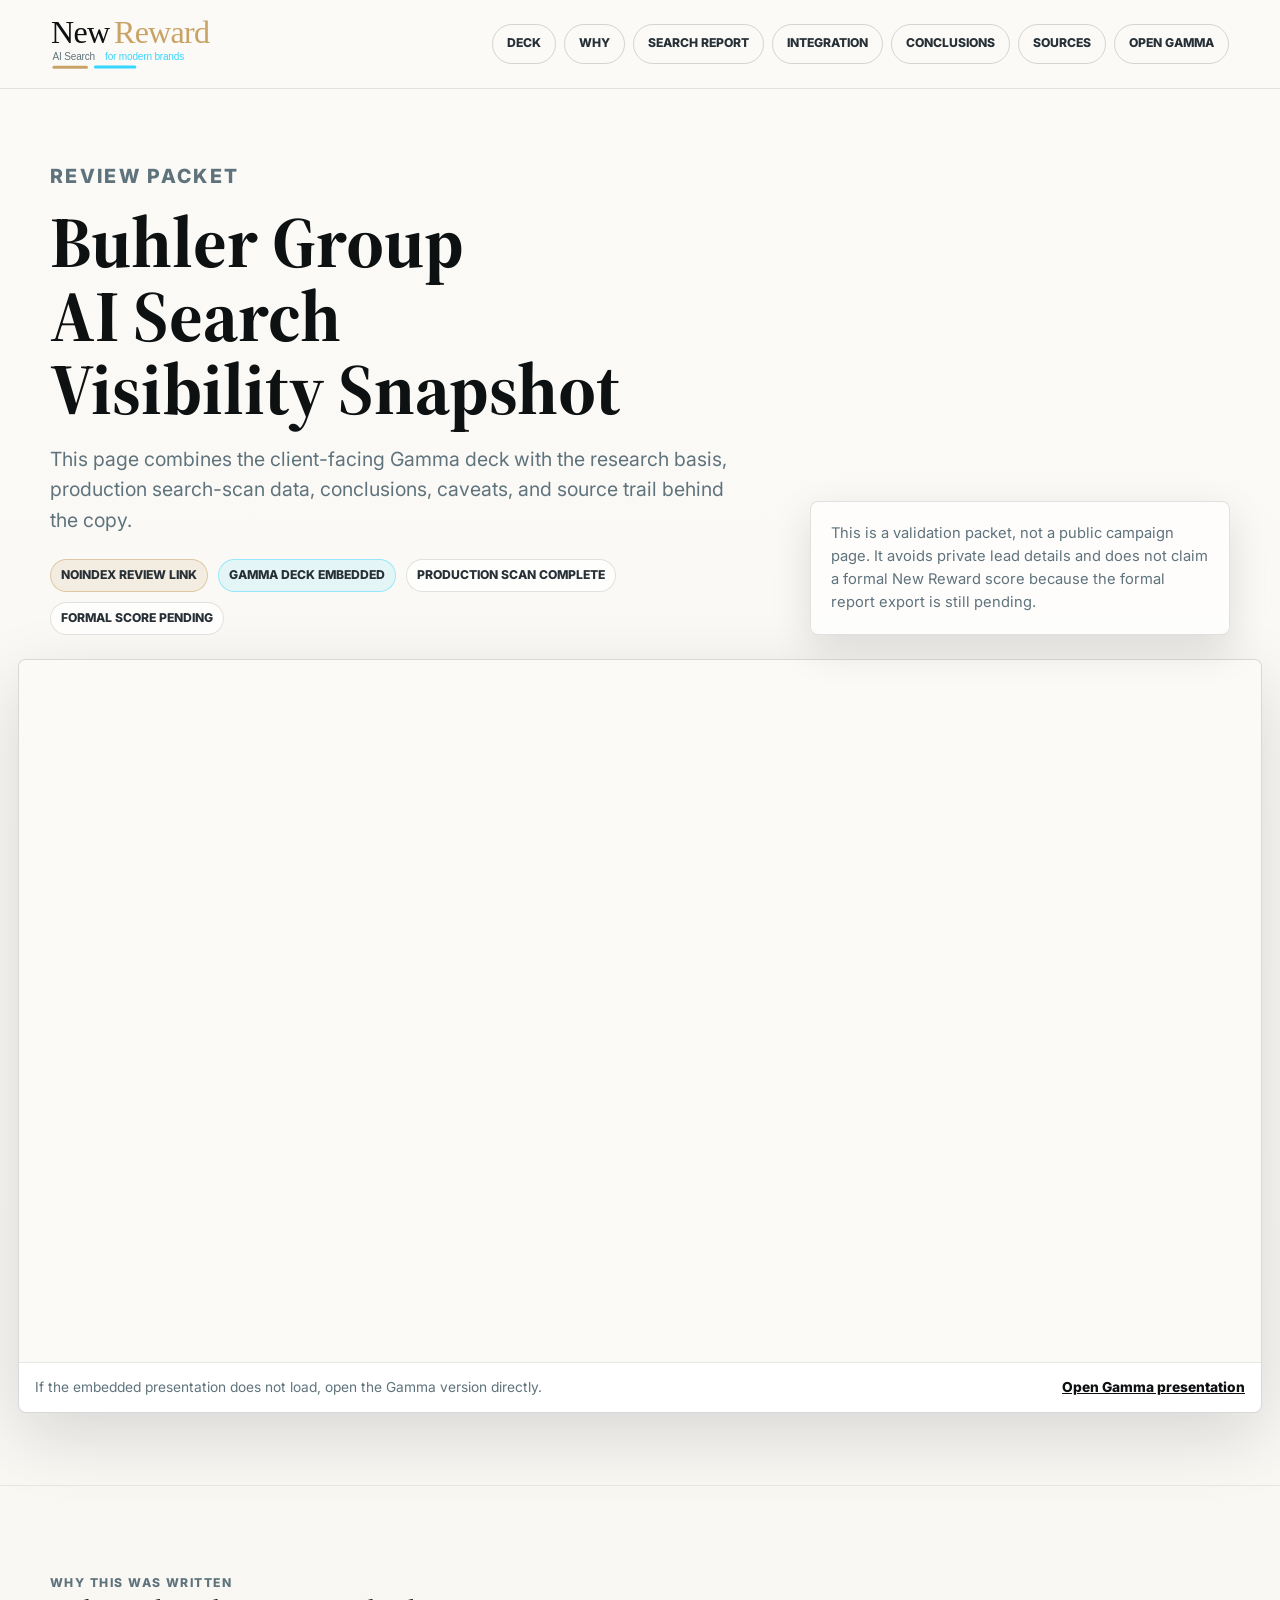
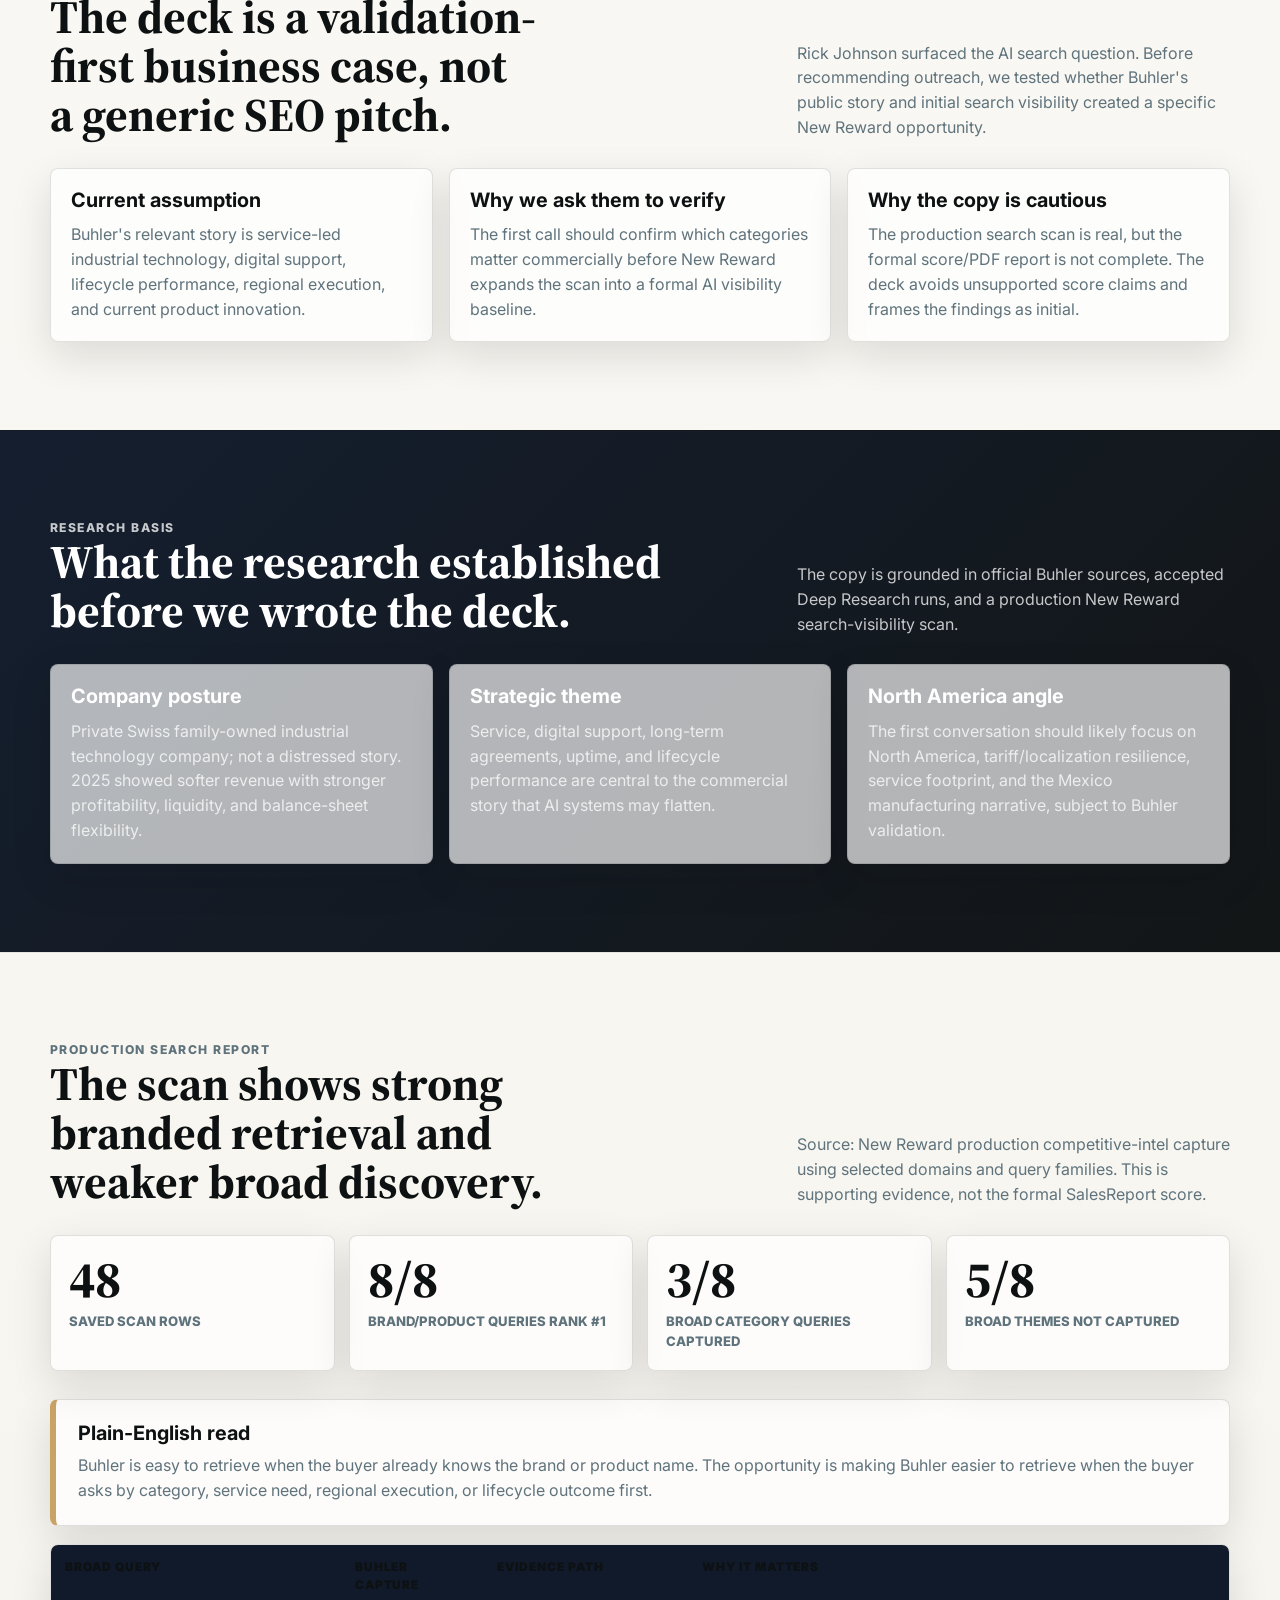
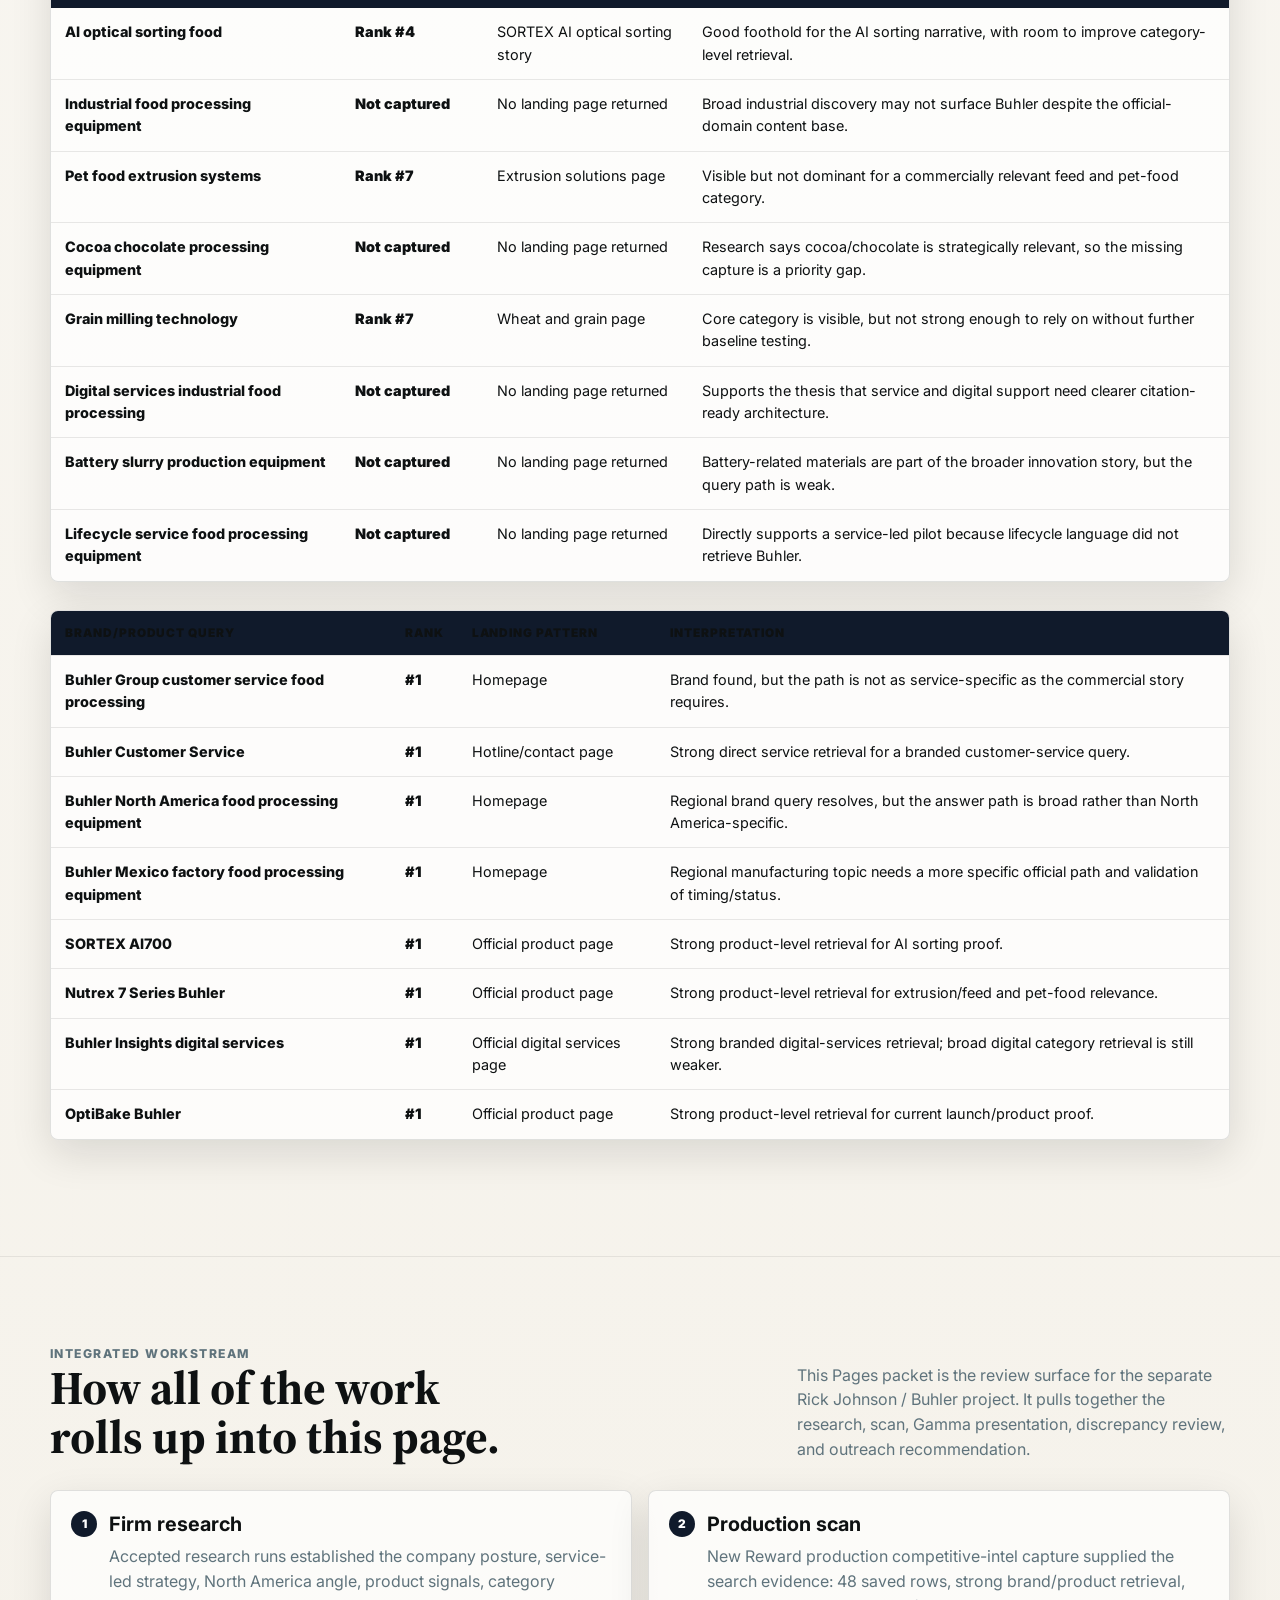
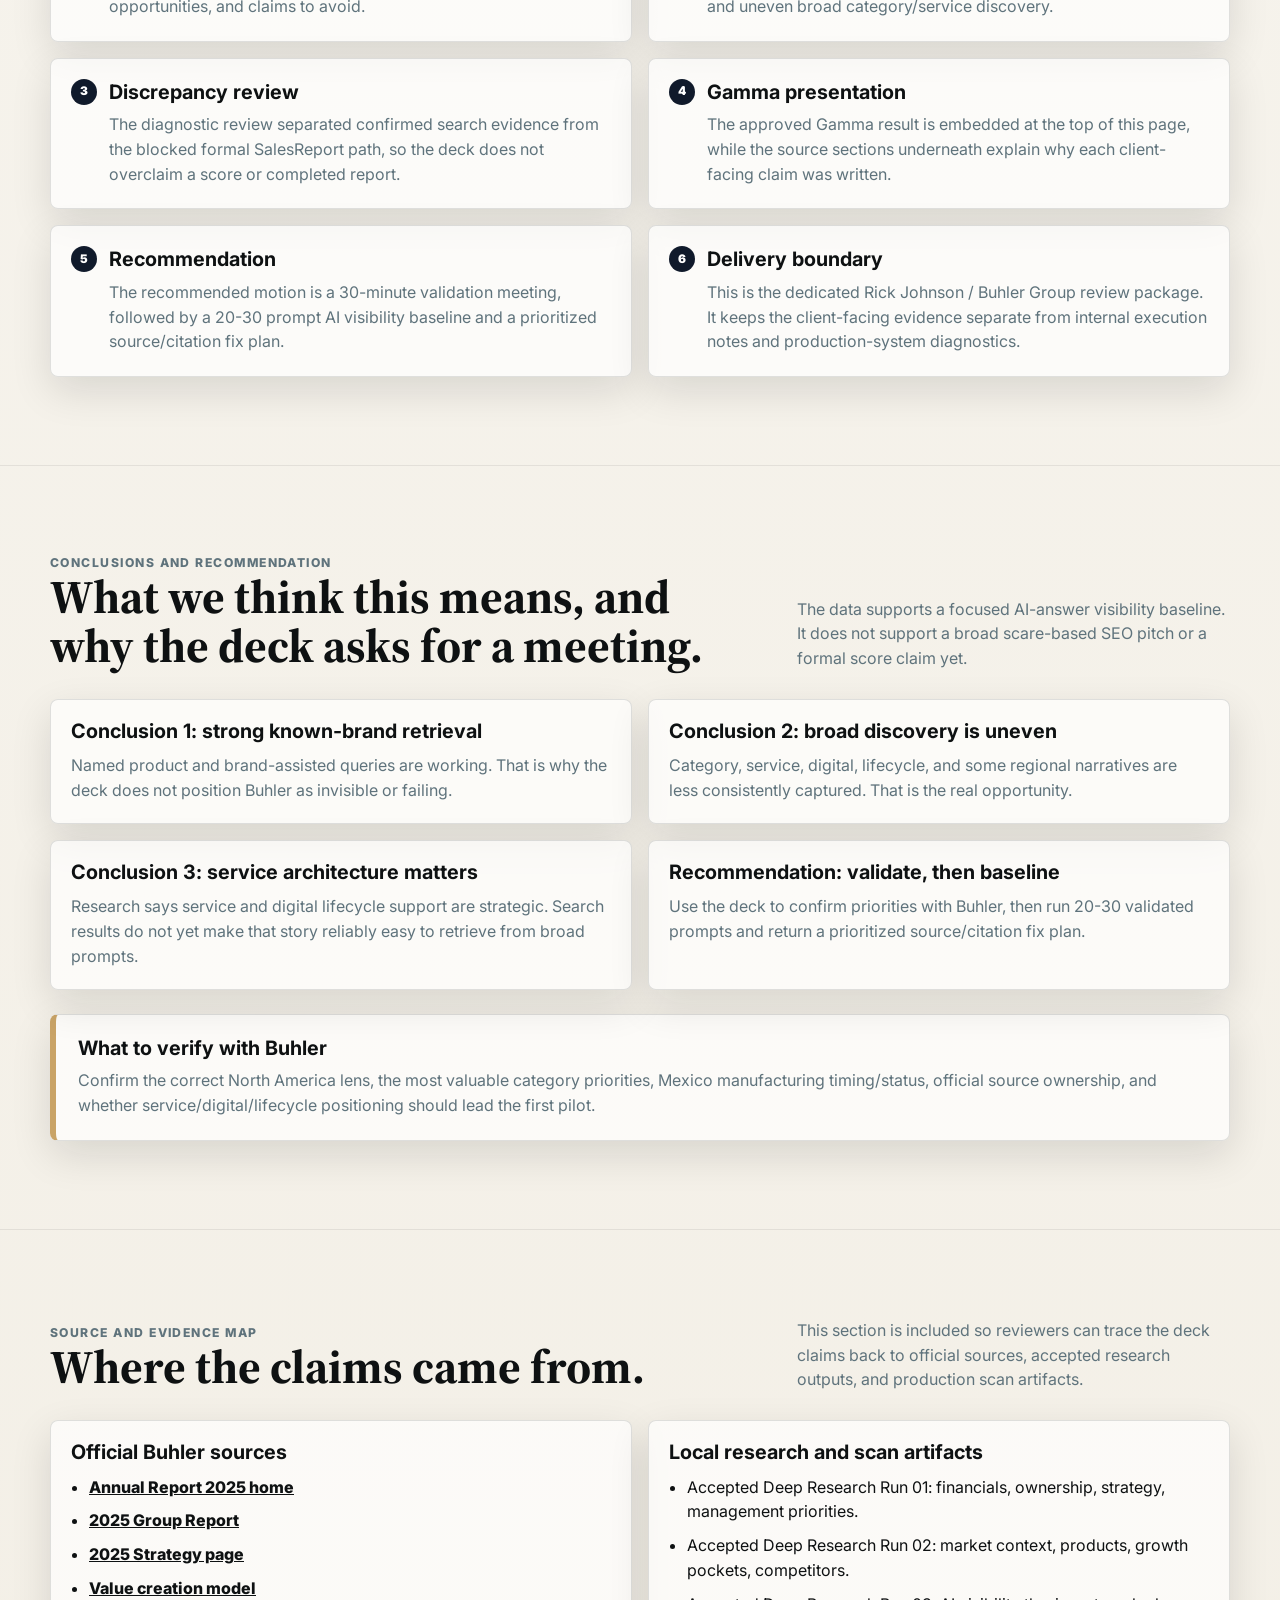
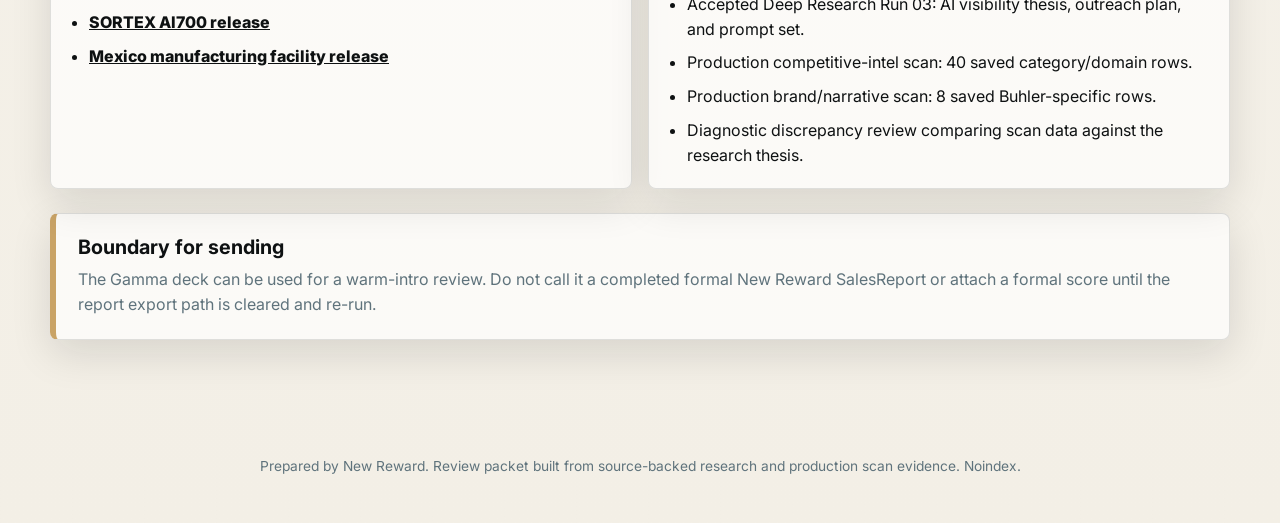
==== commit 89284cd4: "Improve pitch typography readability (#2)" ====
--- a/docs/index.html
+++ b/docs/index.html
@@ -19,7 +19,7 @@
     <link rel="preconnect" href="https://fonts.googleapis.com" />
     <link rel="preconnect" href="https://fonts.gstatic.com" crossorigin />
     <link
-      href="https://fonts.googleapis.com/css2?family=Bodoni+Moda:opsz,wght@6..96,500;6..96,600&family=Manrope:wght@400;500;600;700;800&display=swap"
+      href="https://fonts.googleapis.com/css2?family=Inter:wght@400;500;600;700;800&family=Source+Serif+4:opsz,wght@8..60,600;8..60,700&display=swap"
       rel="stylesheet"
     />
     <link rel="stylesheet" href="./styles.css" />
@@ -107,9 +107,10 @@
         margin-bottom: 18px;
         color: var(--ink);
         font-family: var(--font-display);
-        font-size: clamp(2.55rem, 6.4vw, 6.5rem);
-        font-weight: 600;
-        line-height: 0.96;
+        font-size: clamp(2.75rem, 5.65vw, 5.85rem);
+        font-weight: 700;
+        line-height: 1.02;
+        text-wrap: balance;
       }
 
       .snapshot-intro p {
@@ -284,8 +285,9 @@
         display: block;
         margin-bottom: 6px;
         font-family: var(--font-display);
+        font-weight: 700;
         font-size: clamp(2.2rem, 4vw, 4rem);
-        line-height: 0.95;
+        line-height: 1;
       }
 
       .metric-label {
--- a/docs/styles.css
+++ b/docs/styles.css
@@ -16,8 +16,8 @@
   --white: #ffffff;
   --shadow: 0 22px 70px rgba(14, 17, 18, 0.14);
   --shadow-tight: 0 14px 40px rgba(14, 17, 18, 0.12);
-  --font-display: "Bodoni Moda", "Baskerville", "Times New Roman", serif;
-  --font-body: "Manrope", "Avenir", "Helvetica Neue", sans-serif;
+  --font-display: "Cambria", "Source Serif 4", "Georgia", "Times New Roman", serif;
+  --font-body: "Calibri", "Aptos", "Inter", "Avenir", "Helvetica Neue", sans-serif;
 }
 
 * {
@@ -163,21 +163,29 @@
   margin-top: 0;
 }
 
+strong,
+b {
+  font-family: var(--font-body);
+  font-weight: 800;
+}
+
 h1 {
   max-width: 850px;
   margin-bottom: 22px;
   font-family: var(--font-display);
-  font-size: clamp(3rem, 7.2vw, 7.2rem);
-  font-weight: 600;
-  line-height: 0.94;
+  font-size: clamp(3rem, 6vw, 6.2rem);
+  font-weight: 700;
+  line-height: 1.02;
+  text-wrap: balance;
 }
 
 h2 {
   margin-bottom: 18px;
   font-family: var(--font-display);
-  font-size: clamp(2rem, 4vw, 4.6rem);
-  font-weight: 600;
-  line-height: 1;
+  font-size: clamp(2rem, 3.65vw, 4.1rem);
+  font-weight: 700;
+  line-height: 1.05;
+  text-wrap: balance;
 }
 
 h3 {
@@ -255,8 +263,9 @@
 .panel-price {
   margin-bottom: 10px;
   font-family: var(--font-display);
+  font-weight: 700;
   font-size: clamp(3rem, 5vw, 4.4rem);
-  line-height: 1;
+  line-height: 1.02;
 }
 
 .panel-price span,
@@ -424,8 +433,9 @@
 .price {
   margin: 8px 0 16px;
   font-family: var(--font-display);
+  font-weight: 700;
   font-size: clamp(2.9rem, 4vw, 4.3rem);
-  line-height: 1;
+  line-height: 1.02;
 }
 
 .best-fit {
